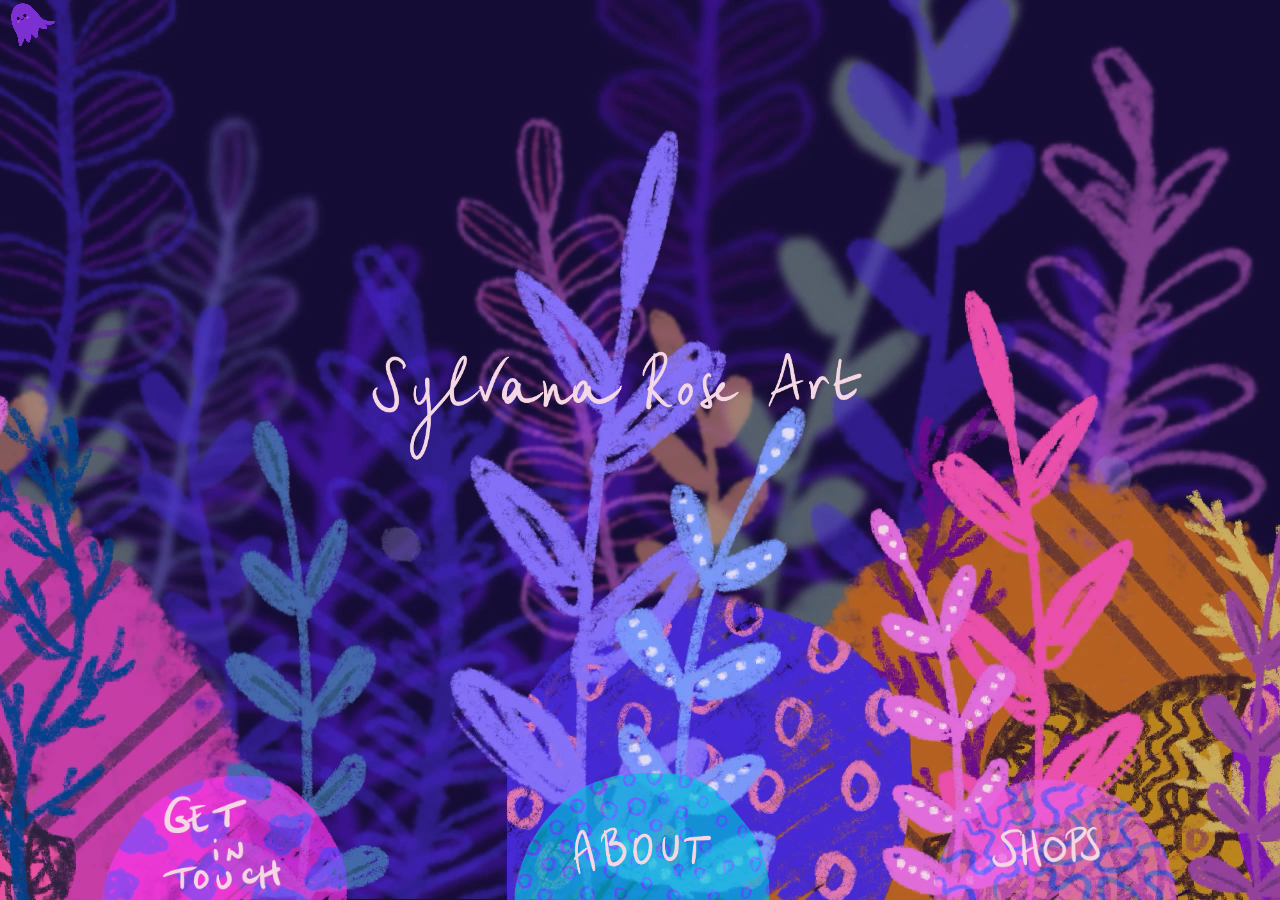
==== index.html @ 22eff418 "og image property typo" ====
<!DOCTYPE html>
<html lang="en">
<head>
    <meta charset="UTF-8">
    <meta http-equiv="X-UA-Compatible" content="IE=edge">
    <meta name="author" content="Sylvana MELENS">
    <meta name="description" content="Sylvana Rose Art, Sylvana MELENS's artistic website (2d animation, illustration, modern watercolor, digital, sculpture and even blockchain, with NFT's). Find all the links to the shops and social networks)."/>
    <meta name="p:domain_verify" content="ff8e957c37977035339b4f507a18efc7"/>
    <meta name="google-site-verification" content="RgLhIbCGlmlnA3qOnC-MKAlO9-ZeiKWkeRTNRAjuAfY" />
    <meta property="og:image" content="./images/vignette.png">
    <title>Sylvana Rose Art - artist (2d animation, digital, modern watercolor, illustration, blockchain, sculpture)</title>
    <link rel="stylesheet" href="style.css">
    <link rel="icon" href="./images/favicon.ico" />
    <link rel="icon" type="image/png" href="./images/logo.png" />  
</head>
<body>
    <h1 style="display:none">Sylvana Rose Art - Sylvana MELENS -  artist - digital, watercolor, 2D animation, illustration, blockchain (nft), sculpture</h1>
    <div class="container">    
        <div class="cursor" id="cursor"></div>
        <video autoplay muted loop class="background" >
            <source src="./images/fonds.mp4" type="video/mp4">
         </video>
         <div class="blockHorizontal">
            <section class="section1 social-links-img">
                <div class="social-links-container"></div>
                
                <img  
                class="section-img section1-img" 
                src="images/fuschia.png" 
                alt=""
                onmouseover="this.src='images/fuschia.gif'"
                onmouseout="this.src='images/fuschia.png'"
                >
                
            </section>
            <section class="section2 center">
                <div>
                <!-- <video class="about-video" autoplay muted src=""></video> -->
                <img class="slide-image" src="./images/welcome.png" alt="sylvana rose written" >
                </div>
                <div class="inter"></div>
                
                <img 
                class="section-img section2-img" 
                src="images/about.png" 
                alt="" 
                onmouseover="this.src='images/about.gif'"
                onmouseout="this.src='images/about.png'"
                >
                
            </section>
            <section class="section3 shop-links-img">
                <div class="shop-links-container"></div>
                
                <img 
                class="section-img section3-img" 
                src="images/rose.png" 
                alt=""
                onmouseover="this.src='images/rose.gif'"
                onmouseout="this.src='images/rose.png'"
                >
                
            </section>
       </div>
    </div>
    <script async src="poulpi.js"></script>
    <script async src="script.js"></script>
    <!-- <footer>&copy; <script>{new Date().getFullYear()}</script> <a href="https://sylvanamelens.com" rel="noreferrer noopener" target="_blank">Sylvana MELENS</a></footer> -->

    <script type="application/ld+json">
        {"@context" : "http://schema.org",
        "@type" : "Organization",  
        "name" : "Example Company",
        "url" : "https://www.example.org", 
        "logo": "https://www.example.org/images/my-logo.png" }
    </script>
    <!-- Global site tag (gtag.js) - Google Analytics -->
    <script async src="https://www.googletagmanager.com/gtag/js?id=G-HTT6BN4W8T"></script>
    <script>
    window.dataLayer = window.dataLayer || [];
    function gtag(){dataLayer.push(arguments);}
    gtag('js', new Date());

    gtag('config', 'G-HTT6BN4W8T');
    </script>
    <!-- <script async defer crossorigin="anonymous" src="https://connect.facebook.net/fr_FR/sdk.js#xfbml=1&version=v11.0&appId=749118546013327&autoLogAppEvents=1" nonce="s1tnX1Vp"></script> -->
    <script async defer src="//assets.pinterest.com/js/pinit.js"></script>
    
</body>
</html>
---- style.css ----
* {
    cursor: none; 
    margin: 0;
    padding: 0;
    box-sizing: border-box;
    text-decoration: none;
    color:thistle;
}

body {
    font-family: sans-serif;
    height: 100vh;
    width: 100vw;
    background-color: #190d3c;
}

.background {
  position: fixed;
  right: 0;
  bottom: 0;
  min-width: 100%;
  min-height: 100%;
  z-index: -1;
}

.slide-image {
    display: flex;
    justify-content: flex-start;
    align-items: flex-start;
    width: 50vw;    
}

.about-video {
  display: flex;
  width: 60%;
  min-width: 100%;
  min-height: 100%;
}

.social-links-container, .shop-links-container{
  height: 100vh;
  flex-shrink: unset;
}

.shop-links, .social-links {
  z-index: 1;
}

section {
  height: 100vh;
}

.section1, .section3 {
  width: 35vw;
  height: 100vh;
  display: flex;
  flex-direction: column;
  align-items: center;
  
}

.section2 {
  width: 30vw;
  height: 100vh;
  background-color: transparent;
  display: flex;
  flex-direction: column;
  align-items: center;
  justify-content: flex-end;
}

.section-img {
  z-index: 0;
}

.section1-img, .section3-img {
  width: 55%; 
}

.inter {
  height: 15vh;
}
.section2-img {
  width: 75%;
}

a img:hover {
  transform: scale(1.2); 
  cursor: pointer; 
}

.links {
  position: relative;
}

.links:hover {
  text-decoration: underline;
  cursor: pointer; 
}

.container {
    width: 100vw;
    height: 100vh;

    /* pour ie et mozilla */
    -ms-overflow-style: none;
    scrollbar-width: none;
}

::-webkit-scrollbar {
    display: none;
}

.about-background { 
  background-color: rgba(25,13,60, 0.5);
  border-radius: 25px;
}

/* SOCIAL MEDIA */

.bubble {
  position: relative;
  width: 10%;
  padding: 0.2em;
  border-radius: 50%;
  background-color: rgba(133, 139, 240, 0.5);
}

.bubble-depart-position {
  bottom: -95vh;
}

/* MEDIA QUERIES */

@media (min-width: 1024px) {

    .cursor {
      position: absolute;
      z-index: 0;
      width: 10%;
      height: 10%;
      background: url('images/leftTop.gif') no-repeat; 
    }
    
    .blockHorizontal {
        display: flex;
        flex-direction: row;
        width: 100vw;
        background: url('./images/background.gif') no-repeat;
        background-size: cover;
        z-index: -1;
    }

}

@media (max-width: 1023px)  {

    .blockHorizontal {
        display: flex;
        flex-direction: row;
        background: url('./images/aqua-vert.gif') no-repeat top;
        background-size: 100vw 100vh;
      }

      .slide-image {
        margin-bottom: 20em;
      }

      .section2 .slide-image {
        width: 100vw;
      }
 
      .section1-img, .section3-img {
        width: 100%; 
      }

      .section2-img {
        width: 110%;
      }

      .bubble {
        width: 20%;
      }
}


/* BUBBLE ANIMATION */

.animate-mail {
  animation: leftBubble 8s infinite linear;
}

.animate-facebook {
  animation: leftBubble 10s infinite linear;
}

.animate-instagram, .animate-twitter {
  animation: leftBubble 9s infinite linear;
}

.animate-pinterest {
  animation: leftBubble 12s infinite linear;
}

.animate-redbubble {
  animation: rightBubble 8s infinite linear;
}

.animate-etsy {
  animation: rightBubble 10s infinite linear;
}

.animate-opensea {
  animation: rightBubble 9s infinite linear;
}

.animate-inprnt {
  animation: rightBubble 12s infinite linear;
}

/* SOCIAL BUBBLES ANIMATION */
@keyframes leftBubble {
  from {
    bottom: 800;
    left: 13px;
  }
  25% {
    bottom: 600;
    left: 10px;
  }
  50% {
    bottom: 400;
    left: 30px;
  }
  75% {
    bottom: 200;
    left: 40px;
  }
  to {
    bottom: 0;
    left: 0;
  }
}

/* SHOP BUBBLES ANIMATION */
@keyframes rightBubble {
  from {
    bottom: 800;
    left: 0px;
  }
  25% {
    bottom: 600;
    left: 5px;
  }
  50% {
    bottom: 400;
    left: 10px;
  }
  75% {
    bottom: 200;
    left: 3px;
  }
  to {
    bottom: 0;
    left: 0;
  }
}
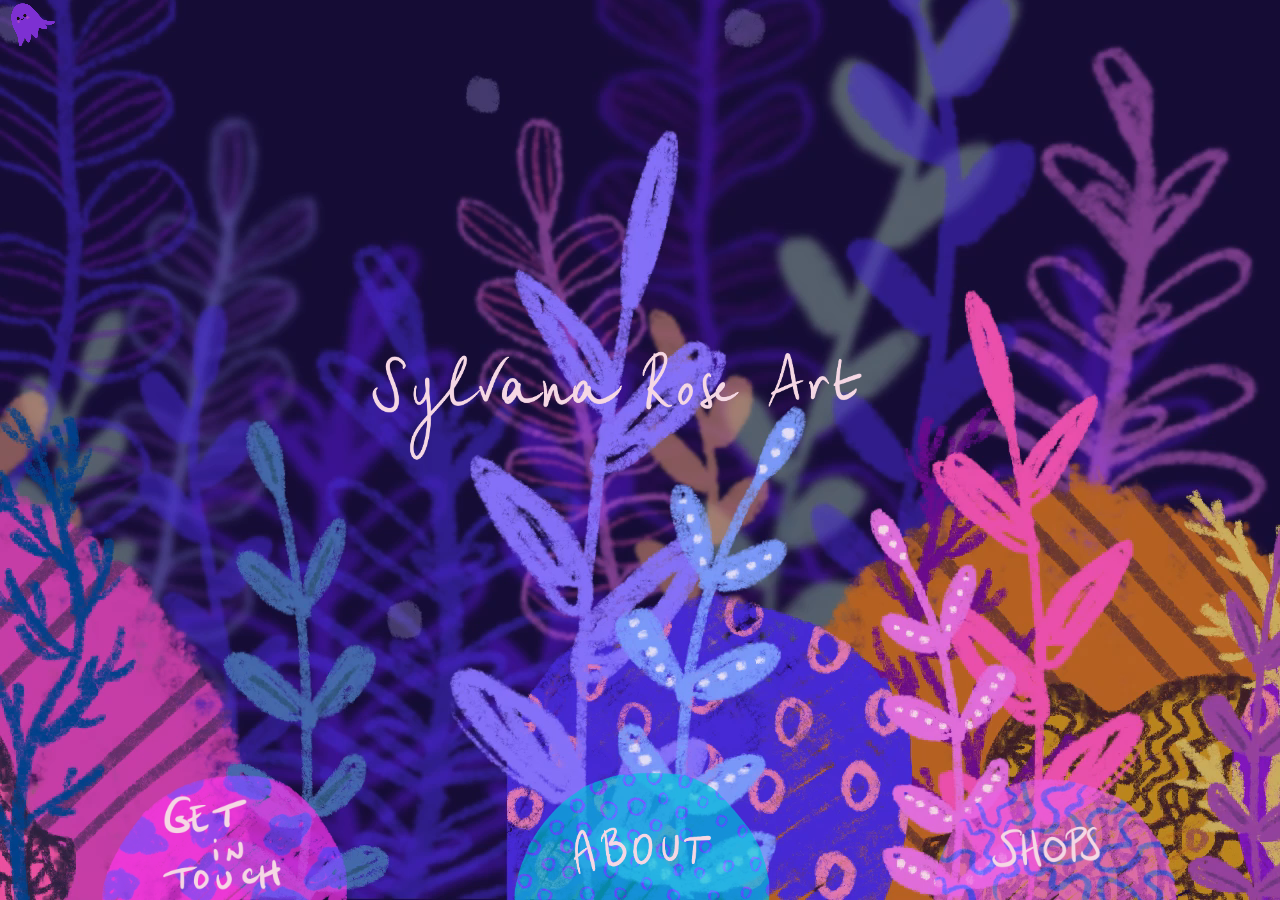
==== commit 3c4ad046: "og tags" ====
--- a/index.html
+++ b/index.html
@@ -7,7 +7,11 @@
     <meta name="description" content="Sylvana Rose Art, Sylvana MELENS's artistic website (2d animation, illustration, modern watercolor, digital, sculpture and even blockchain, with NFT's). Find all the links to the shops and social networks)."/>
     <meta name="p:domain_verify" content="ff8e957c37977035339b4f507a18efc7"/>
     <meta name="google-site-verification" content="RgLhIbCGlmlnA3qOnC-MKAlO9-ZeiKWkeRTNRAjuAfY" />
-    <meta property="og:image" content="./images/vignette.png">
+    <meta prefix="og: http://ogp.me/ns#" property="og:title" content="Sylvana Rose Art - creative links website" />
+    <meta prefix="og: http://ogp.me/ns#" property="og:description" content="Catch the bubbles to visit the links, play around with a cuttie octopus called 'Poulpi' (on PC), have fun!" />
+    <meta prefix="og: http://ogp.me/ns#" property="og:type" content="website" />
+    <meta prefix="og: http://ogp.me/ns#" property="og:image" content="https://sylvanarose.art/images/vignette.png">
+    <meta prefix="og: http://ogp.me/ns#" property="og:url" content="https://sylvanarose.art" />
     <title>Sylvana Rose Art - artist (2d animation, digital, modern watercolor, illustration, blockchain, sculpture)</title>
     <link rel="stylesheet" href="style.css">
     <link rel="icon" href="./images/favicon.ico" />
